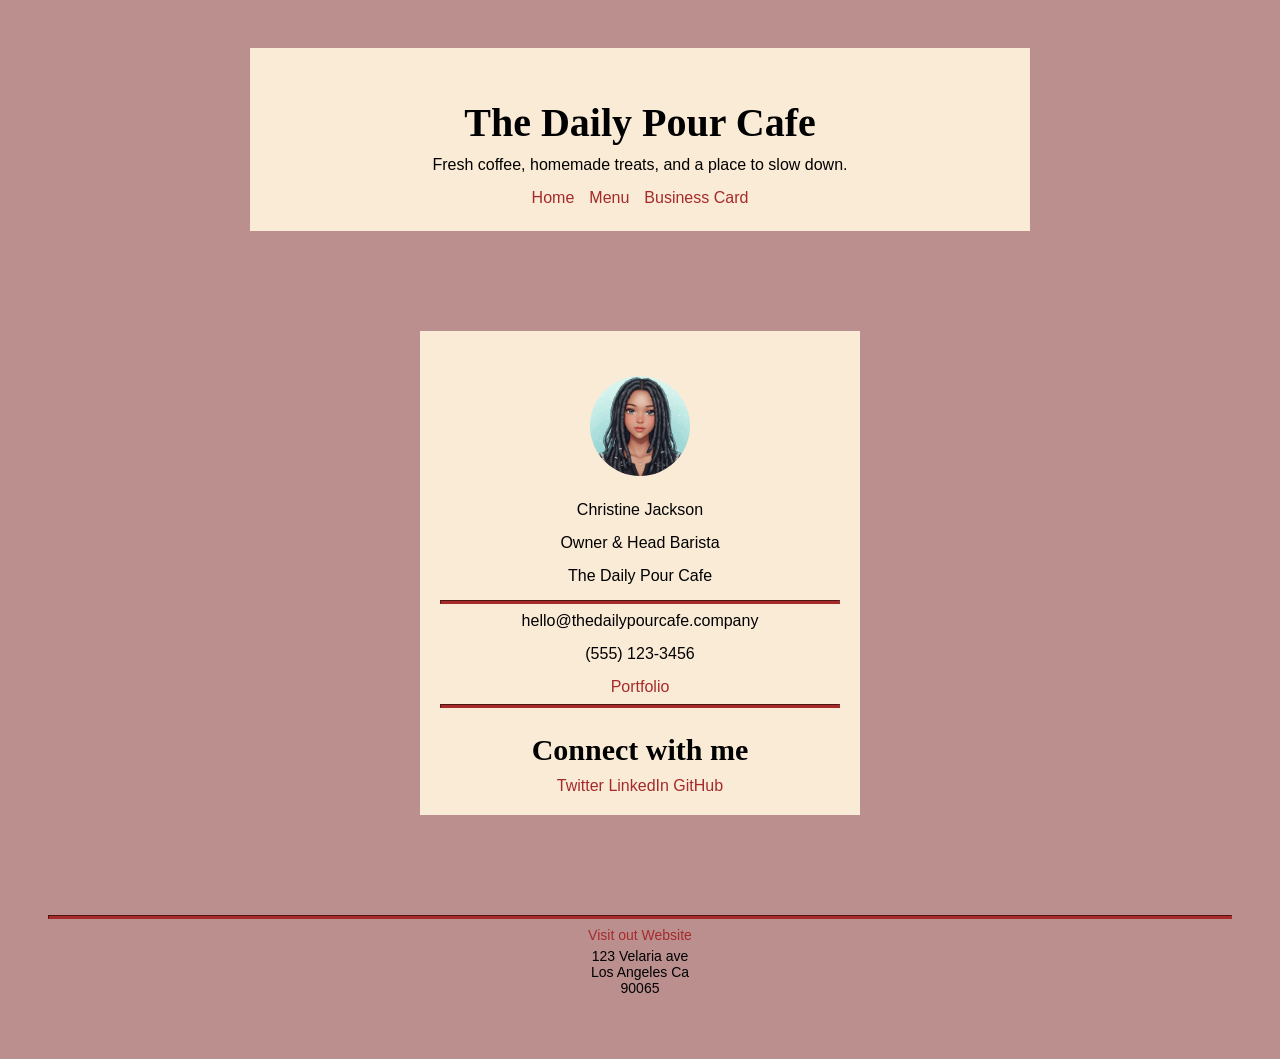
==== businesscard.html @ 2d016ad6 "Initial commit - Daily Pour Cafe" ====
<!DOCTYPE html>
<html lang="en">
<head>
    <meta charset="UTF-8">
    <meta name="viewport" content="width=device-width, initial-scale=1.0">
    <title>Business Card</title>
    <link rel="stylesheet" href="css/styles.css">
    <meta name="viewport" content="width=device-width, initial-scale=1.0">

    
</head>
<body class="card-page">
    
   <header class="site-header">
        <h1>The Daily Pour Cafe</h1>
        <p>Fresh coffee, homemade treats, and a place to slow down.</p>
        <nav>
         <a href="index.html">Home</a>
         <a href="menu.html">Menu</a>
         <a href="businesscard.html">Business Card</a>
        </nav>
    </header>

    <main class="container">
<div class="business-card">
    <img class="profile-image" src="images\profile.jpg" alt="The Daily Pour Cafe" height="80">
    <p class="full-name">Christine Jackson</p>
    <p class="designation">Owner & Head Barista</p>
    <p class="company">The Daily Pour Cafe</p>
    <hr>
    <p>hello@thedailypourcafe.company</p>
    <p>(555) 123-3456</p>
    <a class="portfolio-link" href="https://www.thedailypourcafe.com">Portfolio</a>
    <hr>

    <div class="social-media">
        <h2>Connect with me</h2>
        <a href="https://www.thedailypourcafe.com">Twitter</a>
        <a href="https://www.thedailypourcafe.com">LinkedIn</a>
        <a href="https://www.thedailypourcafe.com">GitHub</a>
       </div>
            </main>

        <hr class="bottom-line">
        <footer class="container">
<address>
<p class="address"><a href="http://127.0.0.1:3000/index.html?vscode-livepreview=true" target="_blank">Visit out Website</a></p>
<p>123 Velaria ave<br> Los Angeles Ca <br>90065</p>
</address>
</footer>
</div>

</body>
</html>
---- css/styles.css ----
body{
    background-image: url(bak.png);
    background-repeat: no-repeat;
    background-size:cover;
    font-family: sans-serif;
    padding: 40px;
}

/**TYPOGRAPHY**/

h1{
    font-size: 40px;
}

h2{
    font-size: 30px;
}

h1, h2, p{
    text-align: center;

}


h1, h2{
    font-family: Impact, Haettenschweiler, 'Arial Narrow Bold', serif;
    margin-bottom: 10px;

}

p{
    margin-top: 5px;
    margin-bottom: 15px;
 
}

/**ESTABLISHED**/

.established{font-style:italic;}
hr{height:2px;
background-color: brown;
border-color: brown;
}


.body{
    text-align: center;
    padding: 40px;
    font-size: 20px;
    background-image: url(homebg.png);
    background-size: cover;
    background-position: center;
}

.home{
    background-color: antiquewhite;
    margin-left: auto;
    margin-right: auto;
    padding: 40px 80px 40px 80px;
    max-width: 700px;
}

header{
    background-color: antiquewhite;
    margin-left: auto;
    margin-right: auto;
    padding: 40px 80px 40px 80px;
    max-width: 700px;
    text-align-last: center;

}


nav{
   gap: 15px;
   justify-content: center;
   display: flex;
}

/*==========SITE HEADER=========*/

.site-header{
    justify-content: space-between;
    align-items: center;
    padding: 24px 40px;
}

li{
    list-style: none;
    text-align: center;
}
li::before{
    content:"✓  ";
    color: green;
}


/**MENU**/

.menu{
    width: 80%;
    background-color: burlywood;
    margin-left: auto;
    margin-right: auto;
    padding: 40px 80px 40px 80px;
    max-width: 700px;
}

/**ITEM MENU**/

.item p{
    display: inline-block;
    margin-top: 5px;
    margin-bottom: 5px;
    font-size: 18px;
}

.flavor{
    text-align: left;
    width: 75%;
}

.price{
    text-align: right;
    width: 25%;
}

/**FOOTER**/

footer{
    font-size:14px;
}

.bottom-line{
    margin-top: 25px;
}

address{
    font-style:normal;
}

.address{margin-bottom:5px
}

a{color:brown;
text-decoration: none;}

a:visited{color:brown;}
a:hover{color:black;}
a:active:{color:brown;}
a:focus{outline: 2px solid brown;}



img {
    display: block;
    margin-left: auto;
    margin-right: auto;
    margin-bottom: 25px;
    margin-top: 25px;

}
section{
    padding-bottom: 30px;
}

.card-page{
    background-color: rosybrown;
    font-family: Arial, sans-serif;
}

.business-card{
    background-color: antiquewhite;
    width: 100%;
    padding: 20px;
    margin-top: 100px;
    text-align: center;
    font-size: 16px;
    margin: 100px auto;
    gap: 20px;
    max-width: 400px;
 

}

.profile-image{
    width: 100pz;
    height: 100px;
    border-radius: 50%;
    object-fit: cover;
    display: center;

}
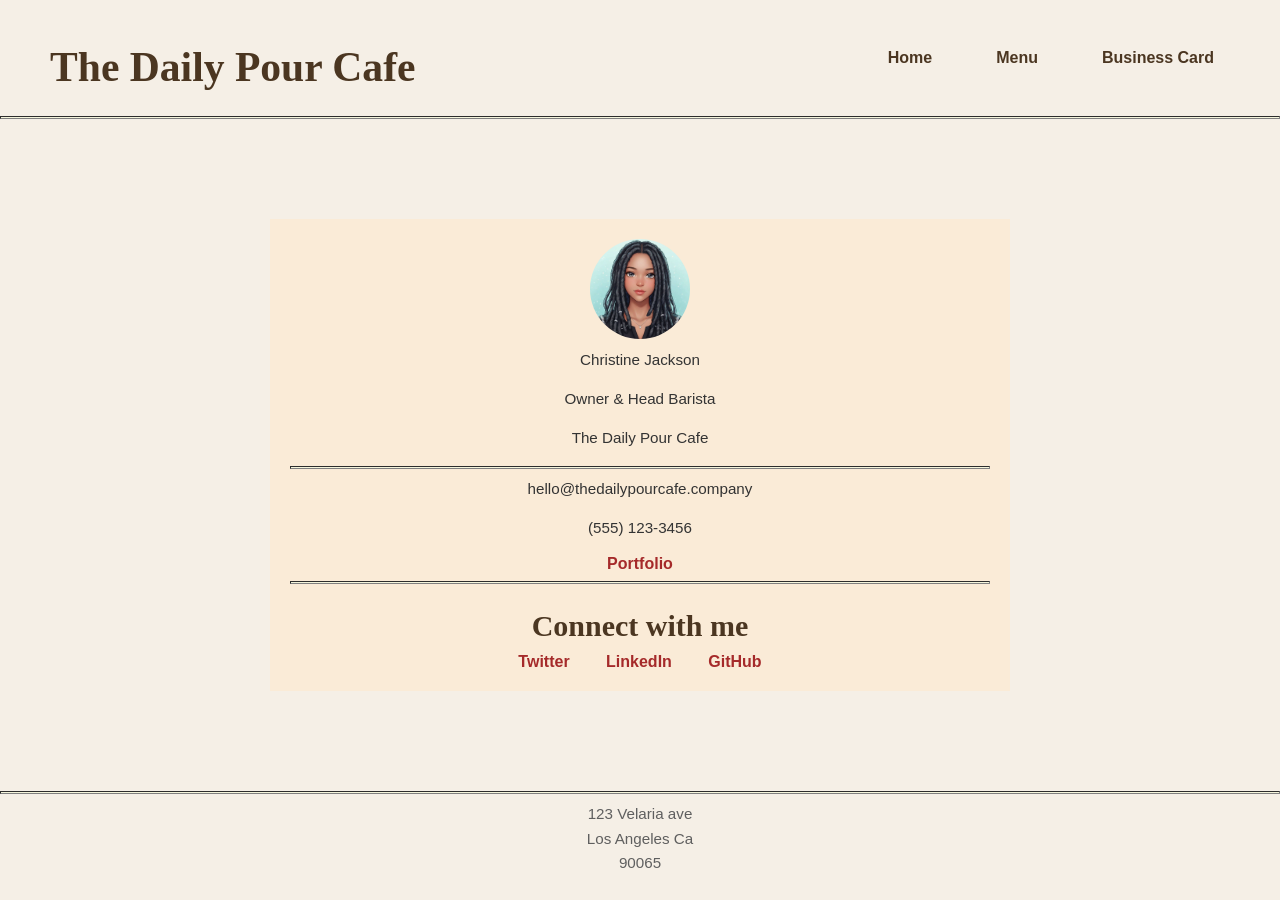
==== commit f8b02569: "Complete first UI redesign of the Daily Pour Cafe" ====
--- a/businesscard.html
+++ b/businesscard.html
@@ -5,7 +5,6 @@
     <meta name="viewport" content="width=device-width, initial-scale=1.0">
     <title>Business Card</title>
     <link rel="stylesheet" href="css/styles.css">
-    <meta name="viewport" content="width=device-width, initial-scale=1.0">
 
     
 </head>
@@ -13,23 +12,24 @@
     
    <header class="site-header">
         <h1>The Daily Pour Cafe</h1>
-        <p>Fresh coffee, homemade treats, and a place to slow down.</p>
         <nav>
          <a href="index.html">Home</a>
          <a href="menu.html">Menu</a>
          <a href="businesscard.html">Business Card</a>
         </nav>
     </header>
+    <hr class="nav-line">
+
 
     <main class="container">
-<div class="business-card">
-    <img class="profile-image" src="images\profile.jpg" alt="The Daily Pour Cafe" height="80">
+   <div class="business-card">
+    <img class="profile-image" src="images/profile-picture.jpg" alt="The Daily Pour Cafe" height="80">
     <p class="full-name">Christine Jackson</p>
     <p class="designation">Owner & Head Barista</p>
-    <p class="company">The Daily Pour Cafe</p>
+    <p class="company">The Daily Pour Cafe </p>
     <hr>
-    <p>hello@thedailypourcafe.company</p>
-    <p>(555) 123-3456</p>
+    <p class="email">hello@thedailypourcafe.company</p>
+    <p class="phone-number">(555) 123-3456</p>
     <a class="portfolio-link" href="https://www.thedailypourcafe.com">Portfolio</a>
     <hr>
 
@@ -39,12 +39,13 @@
         <a href="https://www.thedailypourcafe.com">LinkedIn</a>
         <a href="https://www.thedailypourcafe.com">GitHub</a>
        </div>
+         </div>
+
             </main>
 
         <hr class="bottom-line">
         <footer class="container">
 <address>
-<p class="address"><a href="http://127.0.0.1:3000/index.html?vscode-livepreview=true" target="_blank">Visit out Website</a></p>
 <p>123 Velaria ave<br> Los Angeles Ca <br>90065</p>
 </address>
 </footer>
--- a/css/styles.css
+++ b/css/styles.css
@@ -1,196 +1,314 @@
-
-
-body{
-    background-image: url(bak.png);
-    background-repeat: no-repeat;
-    background-size:cover;
+/*==========SITE ROOT=========*/
+
+:root{
+    --background:#F5EFE6;
+    --card:#FFFDF9;
+    --coffee:#4B3621;
+    --caramel:#8B5E3C;
+    --text:#333333;
+    --soft:#6D6D6D;
+    --border:#E6D8C7;
+    --shadow:0 8px 20px rgba(0,0,0,.08);
+}
+
+/*==========SITE BODY=========*/
+
+  body { background: var(--background);
     font-family: sans-serif;
-    padding: 40px;
-}
-
-/**TYPOGRAPHY**/
-
-h1{
-    font-size: 40px;
-}
+    margin: 0;
+    padding: 0;
+}  
+
+/*==========HERO SECTION=========*/
+
+.hero img{
+    Width:100%;
+    Height:auto;
+}
+
+
+/*==========TYPOGRAPHY=========*/
 
 h2{
     font-size: 30px;
-}
-
-h1, h2, p{
-    text-align: center;
-
-}
-
+    font-family: Georgia, serif;
+}
 
 h1, h2{
-    font-family: Impact, Haettenschweiler, 'Arial Narrow Bold', serif;
+    font-family:garamond, Georgia, 'Times New Roman', Times, serif;
     margin-bottom: 10px;
-
+    text-align: center;
+
+}
+h3{
+    font-family: georgia, serif;
+    font-size: 1.2rem;
+    font-weight: 600;
+    color: #5c4033;
+    text-align: center;
 }
 
 p{
+    font-family: Verdana, Geneva, Tahoma, sans-serif;
+    font-size: 0.95rem;
+    line-height: 1.6;
+    color: #5f5f5f;
     margin-top: 5px;
     margin-bottom: 15px;
- 
-}
-
-/**ESTABLISHED**/
-
-.established{font-style:italic;}
-hr{height:2px;
-background-color: brown;
-border-color: brown;
-}
-
-
-.body{
-    text-align: center;
-    padding: 40px;
-    font-size: 20px;
-    background-image: url(homebg.png);
-    background-size: cover;
-    background-position: center;
-}
-
-.home{
-    background-color: antiquewhite;
-    margin-left: auto;
-    margin-right: auto;
-    padding: 40px 80px 40px 80px;
-    max-width: 700px;
-}
-
-header{
-    background-color: antiquewhite;
-    margin-left: auto;
-    margin-right: auto;
-    padding: 40px 80px 40px 80px;
-    max-width: 700px;
-    text-align-last: center;
-
-}
-
-
-nav{
-   gap: 15px;
-   justify-content: center;
-   display: flex;
+    text-align: center;
 }
 
 /*==========SITE HEADER=========*/
 
 .site-header{
+    display: flex;
     justify-content: space-between;
     align-items: center;
-    padding: 24px 40px;
-}
+    max-width: 1200px;
+    margin: 0 auto;
+    padding: 15px 50px;
+}
+
+.site-header h1{
+    font-size:2.6rem;
+    color:var(--coffee);
+}
+
+
+/*==========NAV /NAV A =========*/
+
+nav{
+   display: flex;
+   gap: 2rem;
+}
+
+nav a{
+    text-decoration:none;
+    color:var(--coffee);
+    margin:0 1rem;
+    font-weight:600;
+}
+
+nav a:hover{
+    color:var(--caramel);
+}
+
+.nav-line{
+    margin-top: 0;
+}
+
+hr{height:1px;
+background-color: beige;
+border-color: grey;
+}
+
+/*==========CONTAINER=========*/
+
+.container{
+    width:min(1100px,90%);
+    margin:auto;
+}
+
+.home-container{
+    max-width: 700px;    
+    text-align: center;
+}
+
+/*==========SECTION=========*/
+
+section{
+    padding:2rem 0;
+}
+
+.home-section{
+    padding: 3rem 0;
+}
+.hours{
+    padding-bottom: 2rem;
+}
+/*==========ESTABLISHED=========*/
+
+.established{font-style:italic;}
+
+
+/*==========LI / LIST STYLES=========*/
 
 li{
     list-style: none;
-    text-align: center;
-}
+}
+
 li::before{
-    content:"✓  ";
+    content:"✔️  ";
     color: green;
 }
-
-
-/**MENU**/
-
-.menu{
-    width: 80%;
-    background-color: burlywood;
-    margin-left: auto;
-    margin-right: auto;
-    padding: 40px 80px 40px 80px;
-    max-width: 700px;
-}
-
-/**ITEM MENU**/
-
-.item p{
+.check-list, .featured-drinks{
     display: inline-block;
-    margin-top: 5px;
-    margin-bottom: 5px;
-    font-size: 18px;
-}
-
-.flavor{
     text-align: left;
-    width: 75%;
+}
+.featured-drinks{
+    margin-bottom: 1rem;
+}
+
+.featured-drinks h3{
+    margin-bottom: 1rem;
+}
+.featured-drinks p{
+    margin: 0;
+}
+/* =========MENU PAGE========= */
+
+body.menu{
+    background:var(--background);
+    color:var(--text);
+    font-family:Segoe UI, sans-serif;
+    line-height:1.7;
+}
+
+.section-intro{
+    text-align: center;
+    margin-bottom: 40px;
+}
+
+.section-title{
+    display: flex;
+    justify-content: center;
+    align-items: center;
+    gap: 12px;
+    margin-bottom: 8px;
+}
+.menu-section{
+    margin-bottom:3rem;
+}
+
+.menu-section h2{
+    color:var(--coffee);
+    font-size:2.3rem;
+    margin: 2rem;
+}
+
+.category-description{
+    text-align:center;
+    color:var(--soft);
+    max-width:650px;
+    margin:0 auto 2rem;
+}
+
+.menu-section img{
+    margin: 0;
+    border-radius: 20px;
+}
+
+.menu-grid{
+    display:grid;
+    grid-template-columns:
+repeat(auto-fit,minmax(260px,1fr));
+gap:2rem;
+}
+
+.menu-card{
+    background:var(--card);
+    border-radius:18px;
+    padding:1.5rem;
+    box-shadow:var(--shadow);
+    transition:.3s;
+    border-top:4px solid var(--caramel);
+}
+
+.menu-card:hover{
+    transform:translateY(-6px);
+}
+
+.menu-card h3{
+    color:var(--coffee);
+    margin-bottom:0.8rem;
+    font-size:1.35rem;
+}
+
+.description{
+    color:var(--soft);
+    margin-bottom:1rem;
+    font-size:.95rem;
 }
 
 .price{
-    text-align: right;
-    width: 25%;
-}
-
-/**FOOTER**/
-
-footer{
-    font-size:14px;
-}
-
-.bottom-line{
-    margin-top: 25px;
-}
-
-address{
-    font-style:normal;
-}
-
-.address{margin-bottom:5px
-}
-
-a{color:brown;
-text-decoration: none;}
-
-a:visited{color:brown;}
-a:hover{color:black;}
-a:active:{color:brown;}
-a:focus{outline: 2px solid brown;}
-
-
-
-img {
-    display: block;
-    margin-left: auto;
-    margin-right: auto;
-    margin-bottom: 25px;
-    margin-top: 25px;
-
-}
-section{
-    padding-bottom: 30px;
-}
-
-.card-page{
-    background-color: rosybrown;
-    font-family: Arial, sans-serif;
-}
+    color:var(--caramel);
+    font-size:1.2rem;
+    font-weight:bold;
+}
+
+.menu-header{
+    display:flex;
+    justify-content:space-between;
+    align-items:center;
+    margin-bottom: 0.8rem;
+}
+
+.menu-section:last-child{margin-bottom: 0;}
+
+/* ==========BUSINESS CARD========== */
 
 .business-card{
     background-color: antiquewhite;
+    color: var(--coffee);
     width: 100%;
     padding: 20px;
-    margin-top: 100px;
     text-align: center;
     font-size: 16px;
     margin: 100px auto;
     gap: 20px;
-    max-width: 400px;
- 
-
+    max-width: 700px;
+}
+.business-card a{
+    text-decoration: none;
+    color: brown;
+    font-weight:600;
+}
+.business-card a:hover{color:black;}
+
+ .social-media a {
+    margin:0 1rem;
+    font-weight:600;
 }
 
 .profile-image{
-    width: 100pz;
+    width: 100px;
     height: 100px;
     border-radius: 50%;
     object-fit: cover;
     display: center;
-
-}
-
+}
+
+.business-card p{
+    color: #333333;
+    line-height: 1.6;
+}
+
+* ====================================
+   FOOTER
+==================================== */
+
+footer{
+    font-size:14px;
+    text-align:center;
+    padding: 3rem 0;
+    color:var(--soft);
+}
+
+.bottom-line{
+    margin-top: 25px;
+}
+
+address{
+    font-style:normal;
+}
+
+.address{margin-bottom:5px
+}
+
+footer a{color:brown;
+text-decoration: none;}
+footer a:visited{color:brown;}
+footer a:hover{color:black;}
+footer a:active:{color:brown;}
+footer a:focus{outline: 2px solid brown;}
+
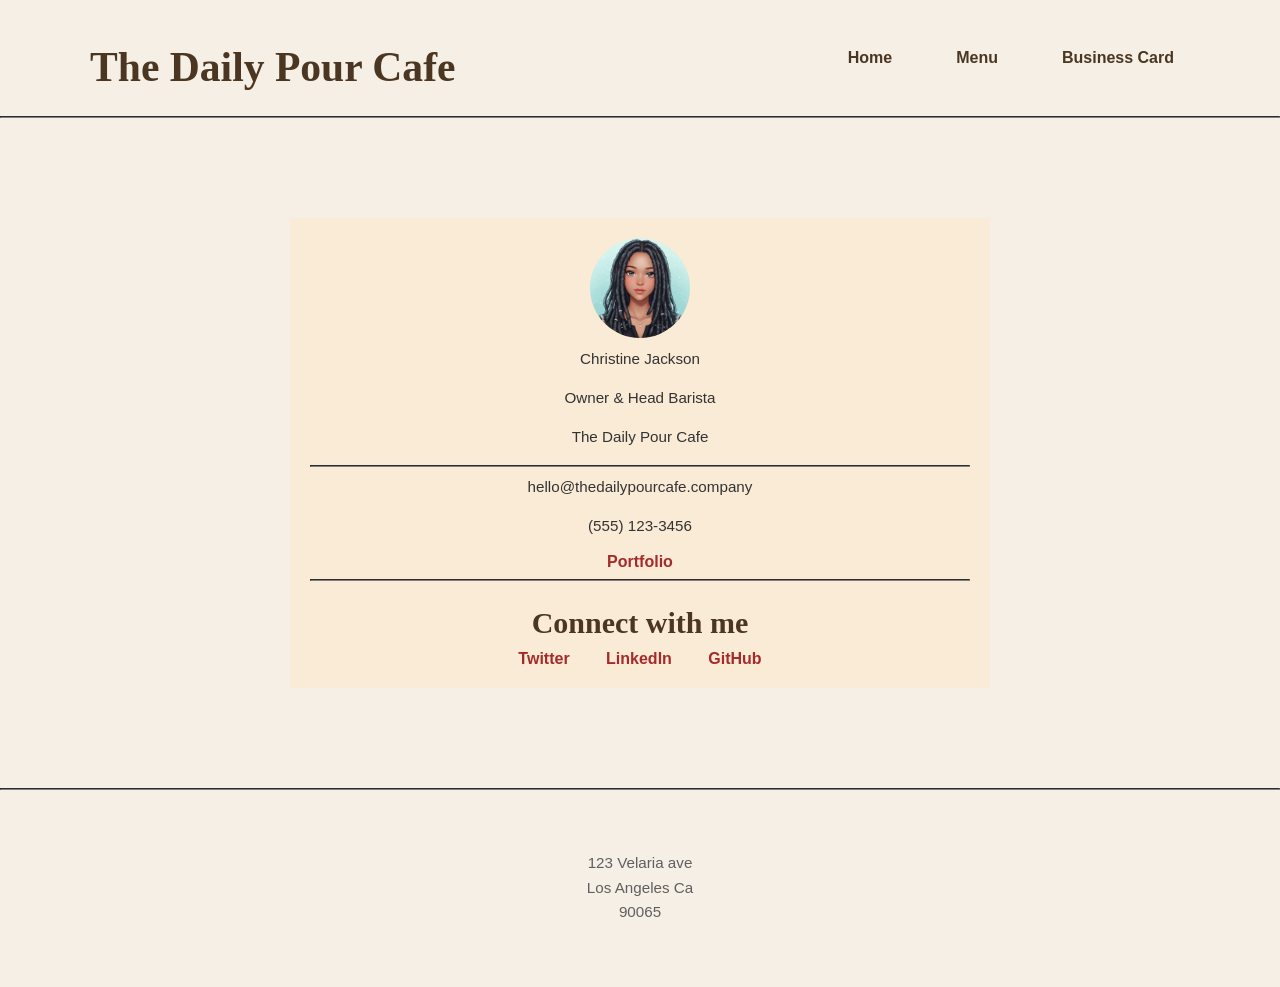
==== commit 28f6fe99: "Improve responsive layout for mobile" ====
--- a/businesscard.html
+++ b/businesscard.html
@@ -30,14 +30,14 @@
     <hr>
     <p class="email">hello@thedailypourcafe.company</p>
     <p class="phone-number">(555) 123-3456</p>
-    <a class="portfolio-link" href="https://www.thedailypourcafe.com">Portfolio</a>
+    <a class="portfolio-link"  href="#" aria-label="Portfolio">Portfolio</a>
     <hr>
-
+   <!-- Placeholder social links: fictional business-->
     <div class="social-media">
         <h2>Connect with me</h2>
-        <a href="https://www.thedailypourcafe.com">Twitter</a>
-        <a href="https://www.thedailypourcafe.com">LinkedIn</a>
-        <a href="https://www.thedailypourcafe.com">GitHub</a>
+        <a href="#" aria-label="Twitter">Twitter</a>
+        <a href="#" aria-label="LinkedIn">LinkedIn</a>
+        <a href="#" aria-label="GitHub">GitHub</a>
        </div>
          </div>
 
--- a/css/styles.css
+++ b/css/styles.css
@@ -1,3 +1,7 @@
+*{box-sizing:border-box;
+}
+
+
 /*==========SITE ROOT=========*/
 
 :root{
@@ -21,9 +25,10 @@
 
 /*==========HERO SECTION=========*/
 
-.hero img{
+.hero-banner img{
     Width:100%;
     Height:auto;
+    object-fit: cover;
 }
 
 
@@ -183,7 +188,8 @@
 .menu-section h2{
     color:var(--coffee);
     font-size:2.3rem;
-    margin: 2rem;
+    margin: 0;
+    text-align: center;
 }
 
 .category-description{
@@ -283,9 +289,7 @@
     line-height: 1.6;
 }
 
-* ====================================
-   FOOTER
-==================================== */
+/* ========== FOOTER ========== */
 
 footer{
     font-size:14px;
@@ -312,3 +316,48 @@
 footer a:active:{color:brown;}
 footer a:focus{outline: 2px solid brown;}
 
+/* ========== RESPONSIVE DESIGN ========== */
+
+@media (max-width: 600px){
+    .hero-banner img{
+        height: 250px;
+    }
+   
+    .site-header{
+        padding: 15px 20px;
+        flex-direction: column;
+    }
+    .site-header h1{
+        font-size: 1.8rem;
+        line-height: 1.1;
+    }
+    .menu-card{
+        padding: 1rem;
+    }
+    
+    .menu-card h2{
+        font-size: 1.5rem;
+    }
+    .description, .category-description{
+        font-size: 1rem;
+        line-height: 1.6;
+    }
+
+     .business-card{
+        width: 90%;
+        padding: 15px;
+        margin: 50px auto;
+    }
+    nav{
+        margin-top: 1rem;
+    }
+    nav a{
+        margin: 0.1rem;
+    }
+    .section-title{ 
+        gap: 8px;
+    }
+    .menu-section h2{
+        font-size: 2rem;
+    }
+}
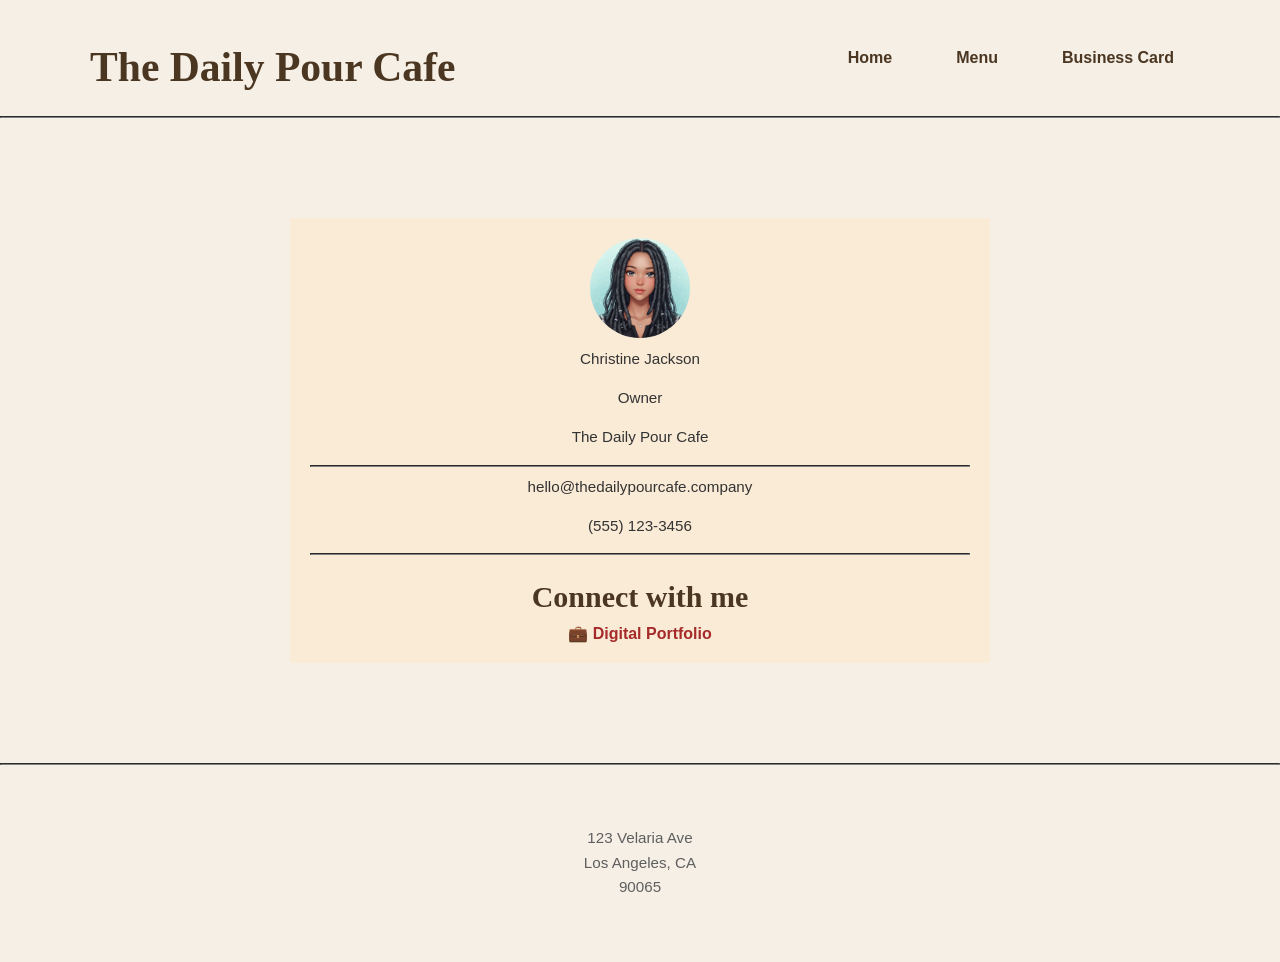
==== commit e72f54be: "Update contact section and clean up navigation Replaced placeholder social links with professional L" ====
--- a/businesscard.html
+++ b/businesscard.html
@@ -25,31 +25,28 @@
    <div class="business-card">
     <img class="profile-image" src="images/profile-picture.jpg" alt="The Daily Pour Cafe" height="80">
     <p class="full-name">Christine Jackson</p>
-    <p class="designation">Owner & Head Barista</p>
+    <p class="designation">Owner</p>
     <p class="company">The Daily Pour Cafe </p>
     <hr>
     <p class="email">hello@thedailypourcafe.company</p>
     <p class="phone-number">(555) 123-3456</p>
-    <a class="portfolio-link"  href="#" aria-label="Portfolio">Portfolio</a>
+
     <hr>
    <!-- Placeholder social links: fictional business-->
     <div class="social-media">
         <h2>Connect with me</h2>
-        <a href="#" aria-label="Twitter">Twitter</a>
-        <a href="#" aria-label="LinkedIn">LinkedIn</a>
-        <a href="#" aria-label="GitHub">GitHub</a>
+        <a class="portfolio-link"  href="#" aria-label="Portfolio">💼 Digital Portfolio</a>
        </div>
          </div>
 
             </main>
 
         <hr class="bottom-line">
-        <footer class="container">
-<address>
-<p>123 Velaria ave<br> Los Angeles Ca <br>90065</p>
-</address>
-</footer>
-</div>
 
-</body>
-</html>+     <footer>
+     <address>
+      <p>123 Velaria Ave<br> Los Angeles, CA <br>90065</p>
+     </address>
+    </footer>
+   </body>
+  </html>
--- a/css/styles.css
+++ b/css/styles.css
@@ -206,9 +206,8 @@
 
 .menu-grid{
     display:grid;
-    grid-template-columns:
-repeat(auto-fit,minmax(260px,1fr));
-gap:2rem;
+    grid-template-columns: repeat(auto-fit,minmax(260px,1fr));
+    gap:2rem;
 }
 
 .menu-card{
@@ -306,16 +305,6 @@
     font-style:normal;
 }
 
-.address{margin-bottom:5px
-}
-
-footer a{color:brown;
-text-decoration: none;}
-footer a:visited{color:brown;}
-footer a:hover{color:black;}
-footer a:active:{color:brown;}
-footer a:focus{outline: 2px solid brown;}
-
 /* ========== RESPONSIVE DESIGN ========== */
 
 @media (max-width: 600px){
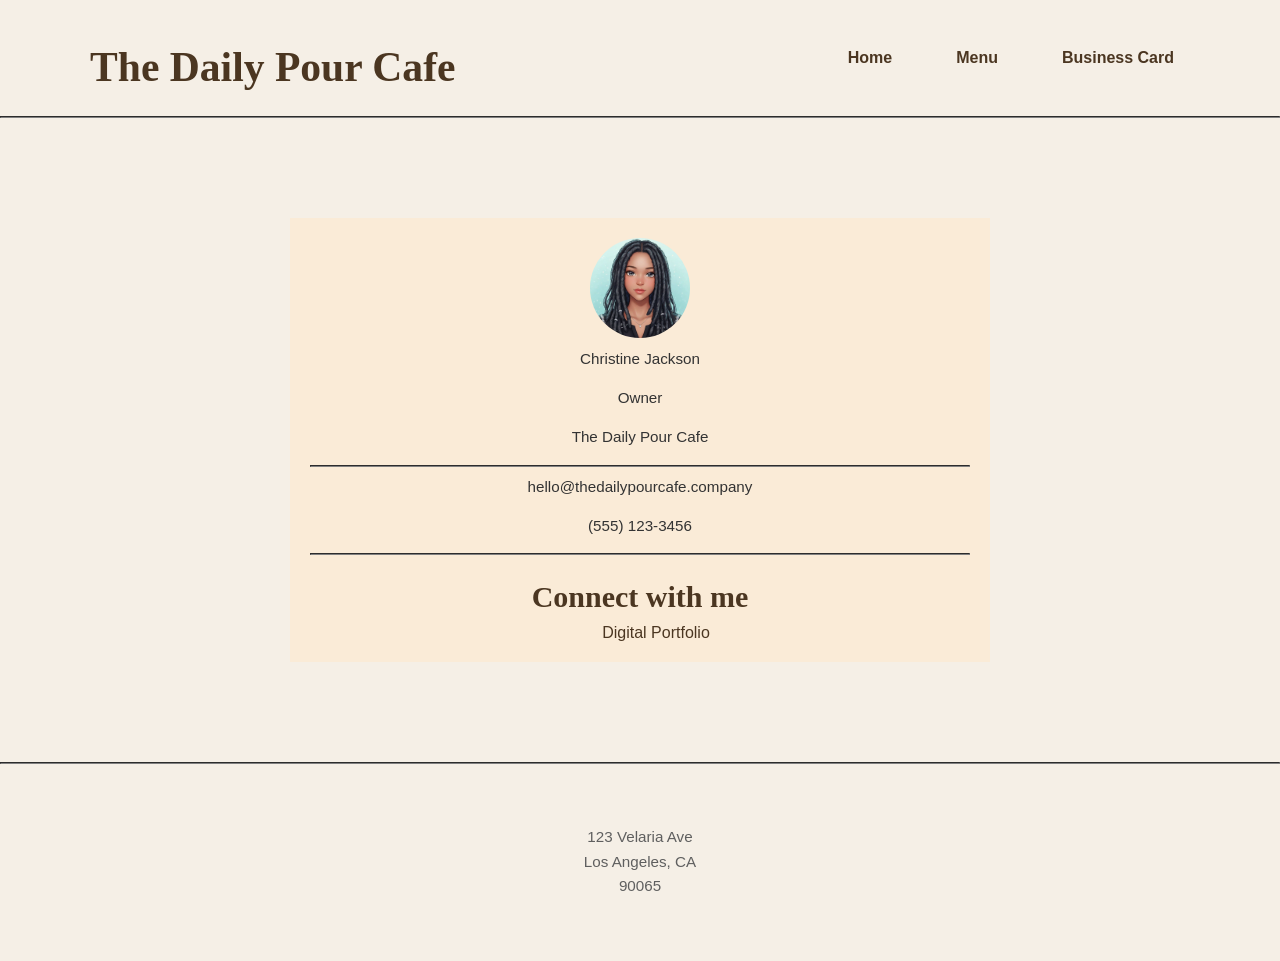
==== commit eec6c362: "Update portfolio link and README demo link Updated the Digital Portfolio link to open in a new tab a" ====
--- a/businesscard.html
+++ b/businesscard.html
@@ -32,10 +32,9 @@
     <p class="phone-number">(555) 123-3456</p>
 
     <hr>
-   <!-- Placeholder social links: fictional business-->
     <div class="social-media">
         <h2>Connect with me</h2>
-        <a class="portfolio-link"  href="#" aria-label="Portfolio">💼 Digital Portfolio</a>
+        <a class="portfolio-link"  href="https://linktr.ee/christine.pro" aria-label="Portfolio"></a> Digital Portfolio</a>
        </div>
          </div>
 
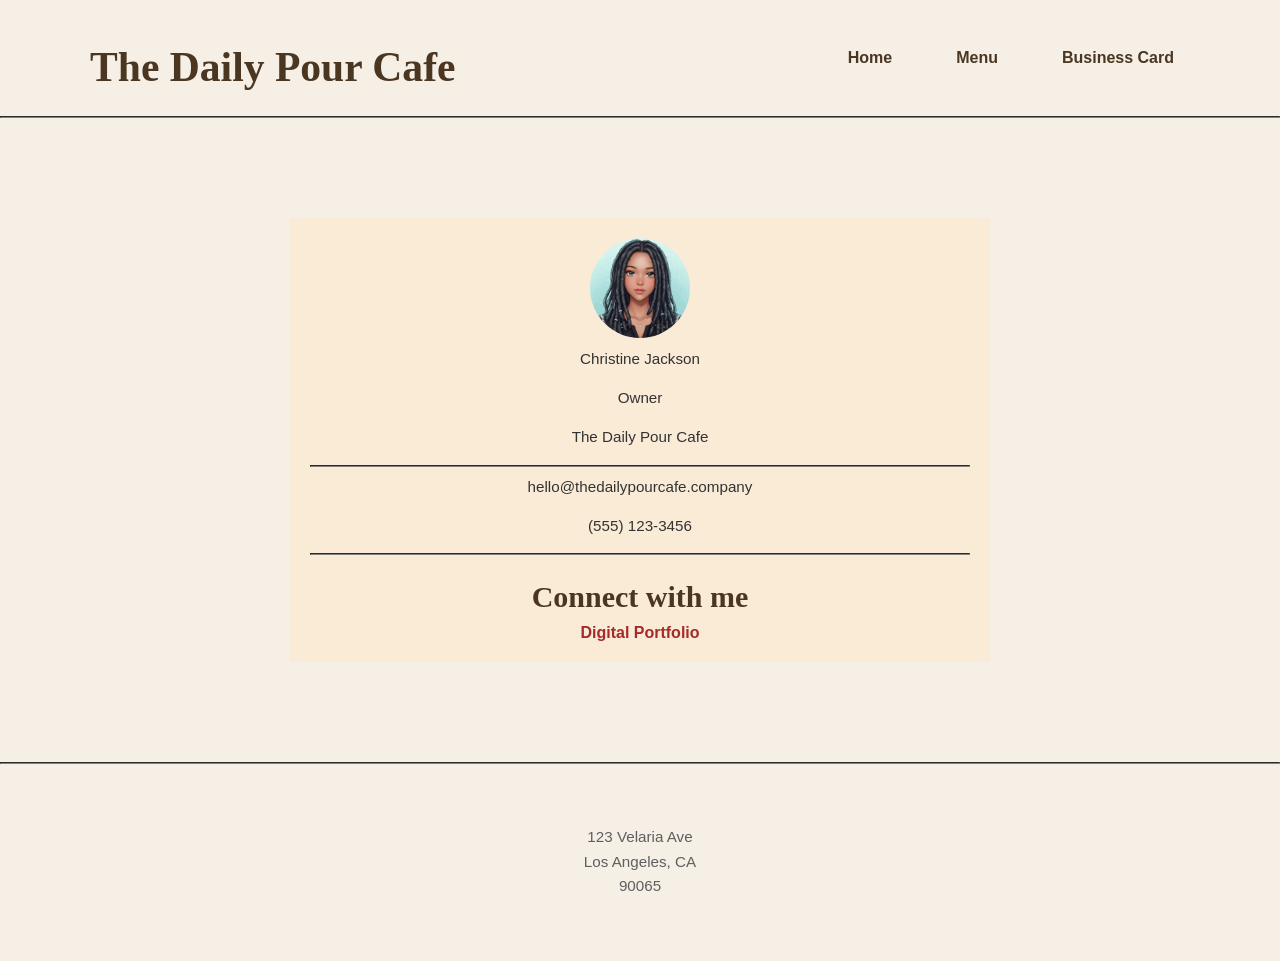
==== commit d6b0df55: "Update portfolio link target" ====
--- a/businesscard.html
+++ b/businesscard.html
@@ -34,7 +34,7 @@
     <hr>
     <div class="social-media">
         <h2>Connect with me</h2>
-        <a class="portfolio-link"  href="https://linktr.ee/christine.pro" aria-label="Portfolio"></a> Digital Portfolio</a>
+        <a class="portfolio-link"  href="https://linktr.ee/christine.pro" target="_blank">Digital Portfolio</a>
        </div>
          </div>
 
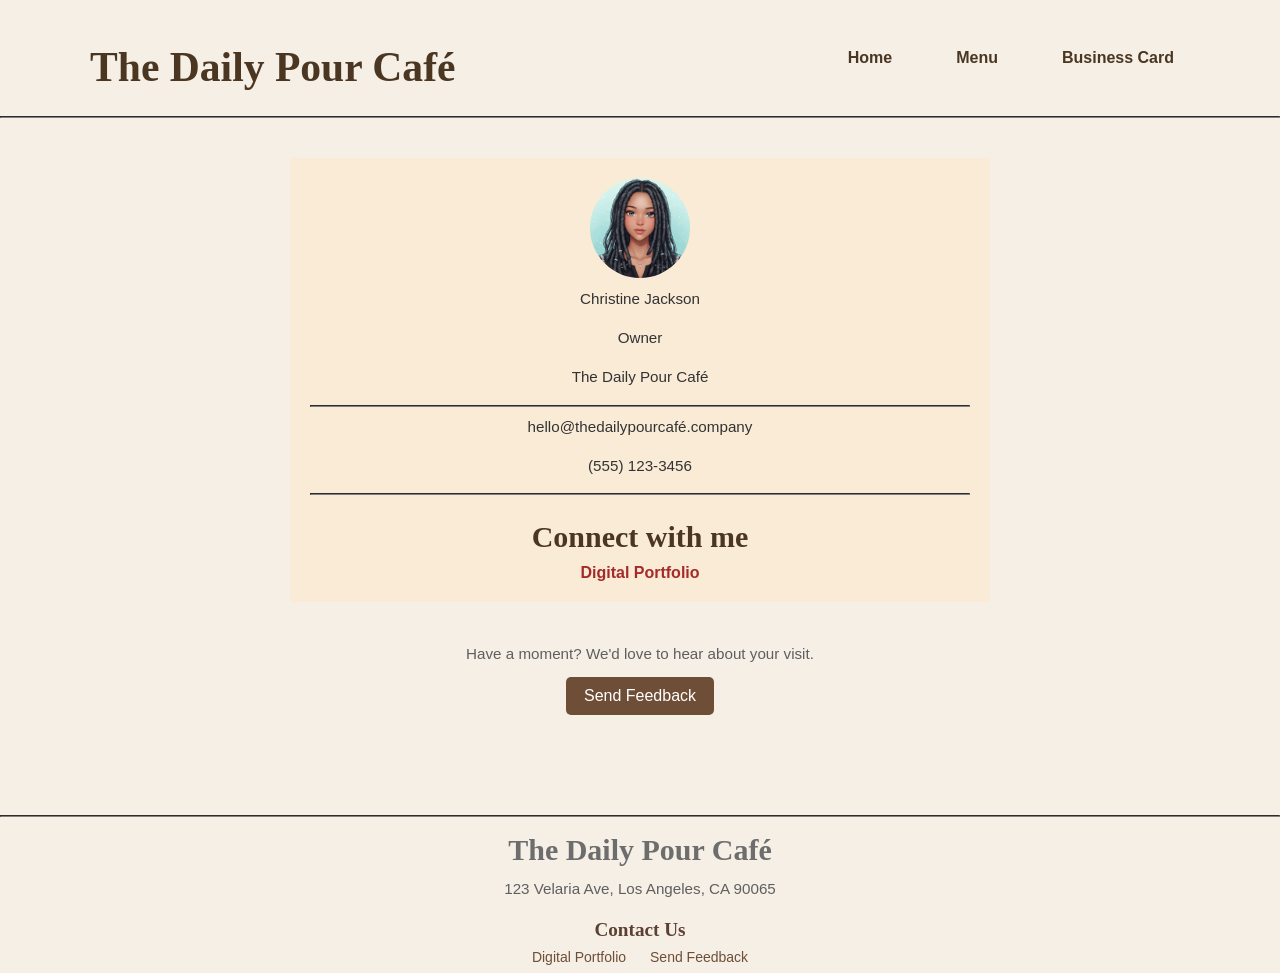
==== commit c4caee8b: "Refine business card, footer and feedback sections" ====
--- a/businesscard.html
+++ b/businesscard.html
@@ -11,7 +11,7 @@
 <body class="card-page">
     
    <header class="site-header">
-        <h1>The Daily Pour Cafe</h1>
+        <h1>The Daily Pour Café</h1>
         <nav>
          <a href="index.html">Home</a>
          <a href="menu.html">Menu</a>
@@ -23,12 +23,13 @@
 
     <main class="container">
    <div class="business-card">
-    <img class="profile-image" src="images/profile-picture.jpg" alt="The Daily Pour Cafe" height="80">
+    <img class="profile-image" src="images/profile-picture.jpg" alt="The Daily Pour Café" height="80">
     <p class="full-name">Christine Jackson</p>
     <p class="designation">Owner</p>
-    <p class="company">The Daily Pour Cafe </p>
+    <p class="company">The Daily Pour Café </p>
+    
     <hr>
-    <p class="email">hello@thedailypourcafe.company</p>
+    <p class="email">hello@thedailypourcafé.company</p>
     <p class="phone-number">(555) 123-3456</p>
 
     <hr>
@@ -38,14 +39,25 @@
        </div>
          </div>
 
+    <div class="business-feedback">
+        <p>Have a moment? We'd love to hear about your visit.</p>
+        <a class="feedback-link" href="https://christinecdev.github.io/daily-pour-cafe-feedback/" target="_blank">Send Feedback</a>
+    </div>
+
             </main>
 
         <hr class="bottom-line">
 
-     <footer>
+    <footer>
+       <h2>The Daily Pour Café</h2>
      <address>
-      <p>123 Velaria Ave<br> Los Angeles, CA <br>90065</p>
+      <p>123 Velaria Ave, Los Angeles, CA 90065</p>
      </address>
+       <h3>Contact Us</h3>
+       <div class="footer-links">
+      <a class="portfolio-link"  href="https://linktr.ee/christine.pro" target="_blank">Digital Portfolio</a><span aria-hidden="true"></span>
+      <a class="feedback-footer-link" href="https://christinecdev.github.io/daily-pour-cafe-feedback/" target="_blank">Send Feedback</a>
+     </div>
     </footer>
    </body>
   </html>
--- a/css/styles.css
+++ b/css/styles.css
@@ -259,8 +259,7 @@
     padding: 20px;
     text-align: center;
     font-size: 16px;
-    margin: 100px auto;
-    gap: 20px;
+    margin: 40px auto;
     max-width: 700px;
 }
 .business-card a{
@@ -280,21 +279,41 @@
     height: 100px;
     border-radius: 50%;
     object-fit: cover;
-    display: center;
 }
 
 .business-card p{
     color: #333333;
     line-height: 1.6;
 }
+.business-feedback{
+    display: flex;
+    flex-direction: column;
+    align-items: center;
+    color: var(--coffee);
+    width: 100%;
+    padding: 0 20px;
+    font-size: 16px;
+    margin: 40px auto 100px;
+    max-width: 700px
+}
+.business-feedback p{
+    margin: 0 0 10px;
+}
 
 /* ========== FOOTER ========== */
 
 footer{
     font-size:14px;
     text-align:center;
-    padding: 3rem 0;
+    padding: 0.5rem 0;
     color:var(--soft);
+}
+.footer-links{
+    display: flex;
+    justify-content: center;
+    align-items: center;
+    gap: 0.75rem;
+    flex-wrap: wrap;
 }
 
 .bottom-line{
@@ -305,11 +324,61 @@
     font-style:normal;
 }
 
+.footer-links a{
+    display: inline-block;
+    color: #6F4E37;
+    text-decoration: none;
+    transition: color 0.2s ease;
+}
+.footer-links a:visited{
+    color: #6F4E37;
+}
+.footer-links a:hover{
+    color: #000;
+}
+.footer-links a:active{
+    color: brown;
+}
+.footer-links a:focus{
+    outline: 2px solid brown;
+    outline-offset: 2px;
+}
+footer h2{
+    margin: 0 0 10px;
+}
+footer h3{
+    margin: 18px 0 8px;
+}
+
+.feedback-link{
+    display: inline-block;
+    background-color: #6F4E37;
+    color: white;
+    text-decoration: none;
+    padding: 10px 18px;
+    border-radius: 5px;
+    transition: background-color 0.2s ease;
+}
+.feedback-link:visited{
+    color: white;
+}
+.feedback-link:hover{
+    background-color: #D9B99B;
+    color: #6F4E37;
+}
+.feedback-link:active{
+    color: #6F4E37;
+}
+.feedback-link:focus{
+    outline: 2px solid #6F4E37;
+    outline-offset: 2px;
+}
 /* ========== RESPONSIVE DESIGN ========== */
 
 @media (max-width: 600px){
     .hero-banner img{
         height: 250px;
+        object-fit:cover;
     }
    
     .site-header{
@@ -320,33 +389,64 @@
         font-size: 1.8rem;
         line-height: 1.1;
     }
+     nav{
+        margin-top: 1rem;
+    }
+    nav a{
+        margin: 0.5rem;
+    }
+    /*HEADINGS*/
+    h2{
+        font-size: 1.8rem;
+    }
+    h3{
+        font-size: 1.1rem;
+    }
     .menu-card{
         padding: 1rem;
     }
     
-    .menu-card h2{
-        font-size: 1.5rem;
+    .menu-card h3{
+        font-size: 1.2rem;
     }
     .description, .category-description{
         font-size: 1rem;
         line-height: 1.6;
     }
-
-     .business-card{
-        width: 90%;
-        padding: 15px;
-        margin: 50px auto;
-    }
-    nav{
-        margin-top: 1rem;
-    }
-    nav a{
-        margin: 0.1rem;
-    }
     .section-title{ 
         gap: 8px;
     }
     .menu-section h2{
-        font-size: 2rem;
-    }
-}+        font-size: 1.5rem;
+    }
+     .business-card{
+        max-width: 90%;
+        padding: 15px;
+        margin: 40px auto;
+    }
+    .business-feedback{
+        margin: 30px auto 60px;
+        padding: 0;
+    }
+    .business-card h2{
+    font-size: 1.4rem;
+    white-space: nowrap;
+   }
+    .business-feedback p{
+        max-width: 300px;
+        margin: 0 auto 10px;
+        line-height: 1.4;
+    }
+
+    footer h2{
+        font-size: 1.6rem;
+        margin-bottom: 8px;
+    }
+    footer h3{
+        font-size: 1.1rem;
+        margin: 14px 0 6px;
+    }
+    .footer-links{
+        gap: 0.75rem;
+    }
+}
